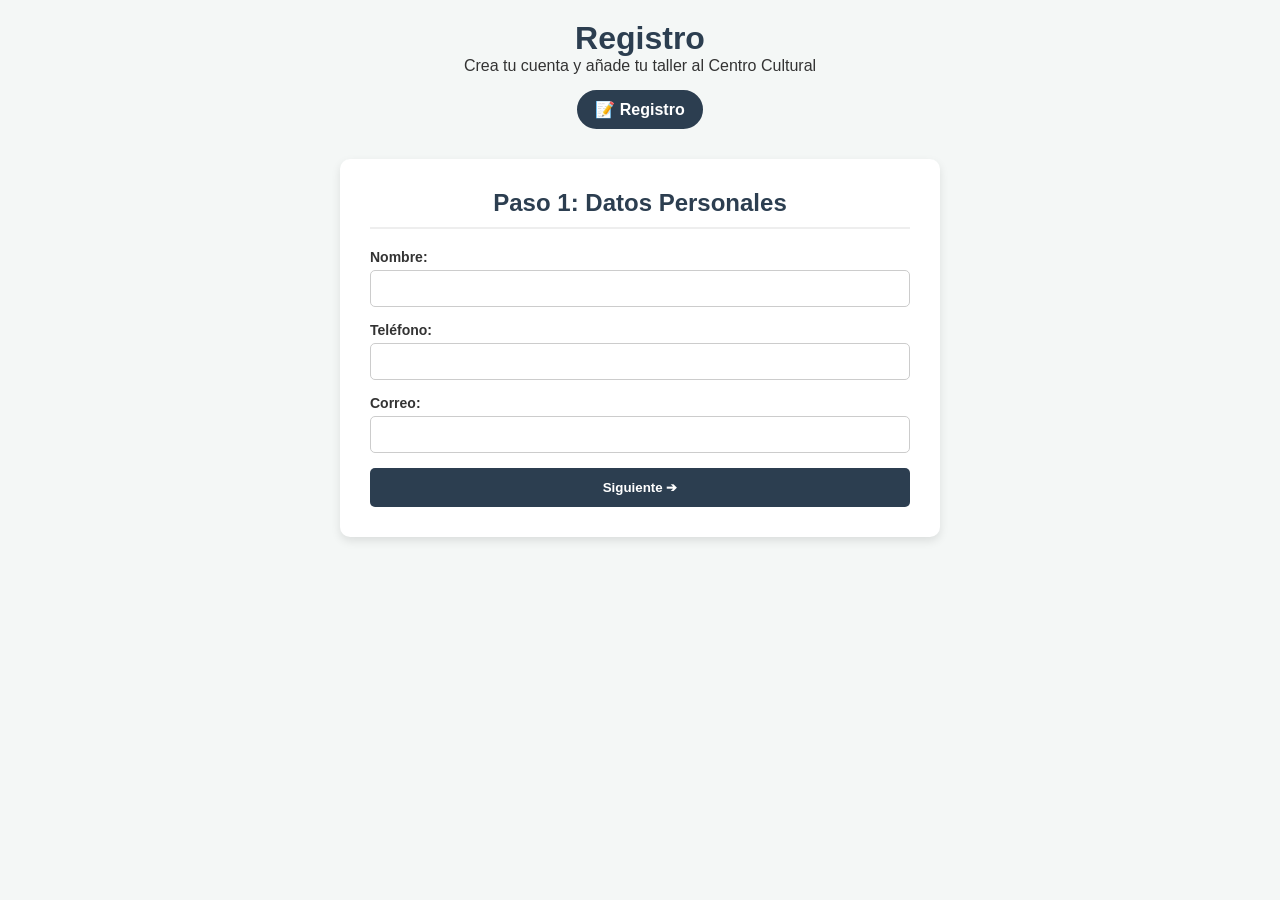
==== index.html @ f99124ad "Update index.html" ====
<!DOCTYPE html>
<html lang="es">

<head>
    <meta charset="UTF-8">
    <meta name="viewport" content="width=device-width, initial-scale=1.0">
    <title>Registro - Centro Cultural</title>
    <link rel="stylesheet" href="registro.css">
</head>

<body>
    <header>
        <h1>Registro</h1>
        <p>Crea tu cuenta y añade tu taller al Centro Cultural</p>
        <nav class="main-nav">
            <a href="registro.html" class="nav-btn active">📝 Registro</a>
        </nav>
    </header>

    <main id="register-spa">
        <div class="form-container">
            <h2 id="form-title">Paso 1: Datos Personales</h2>
            <form id="reg-form" onsubmit="guardarTaller(event)">
                
                <div id="step-1">
                    <div class="form-group"><label>Nombre:</label><input type="text" id="c-name"><span class="error-msg" id="err-c-name"></span></div>
                    <div class="form-group"><label>Teléfono:</label><input type="text" id="c-phone"><span class="error-msg" id="err-c-phone"></span></div>
                    <div class="form-group"><label>Correo:</label><input type="email" id="c-email"><span class="error-msg" id="err-c-email"></span></div>
                    <button type="button" class="btn" onclick="nextStep()">Siguiente ➔</button>
                </div>

                <div id="step-2" style="display: none;">
                    <div class="form-group"><label>Foto URL:</label><input type="url" id="w-img" required></div>
                    <div class="form-group"><label>Nombre del Taller:</label><input type="text" id="w-name"><span class="error-msg" id="err-w-name"></span>
                    </div>
                    <div class="form-group"><label>Descripción:</label><textarea id="w-desc" ></textarea><span class="error-msg" id="err-w-desc"></span></div>
                    <div class="form-group"><label>Actividades (separadas por coma):</label><input type="text"
                            id="w-act"><span class="error-msg" id="err-w-act"></span></div>

                    <div class="form-group">
                        <label>Rubro:</label>
                        <select id="w-cat" required>
                            <option value="">Seleccione...</option>
                            <option value="Gastronomía">Gastronomía</option>
                            <option value="Carpintería">Carpintería</option>
                            <option value="Artesanías">Artesanías</option>
                        </select>
                    </div>

                    <div class="form-group">
                        <label>Tipo:</label>
                        <select id="w-type" onchange="toggleFields()" required>
                            <option value="propio">Propio (Centro Cultural)</option>
                            <option value="particular">Particular</option>
                        </select>
                    </div>

                    <div id="fields-propio" class="cond-box">
                        <div class="form-group"><label>Módulo:</label><input type="number" id="w-mod"><span class="error-msg" id="err-w-mod"></span></div>
                        <div class="form-group"><label>Aula:</label><input type="number" id="w-aula"><span class="error-msg" id="err-w-aula"></span></div>
                    </div>

                    <div id="fields-part" class="cond-box" style="display:none;">
                        <div class="form-group"><label>Dirección:</label><input type="text" id="w-dir"></div>
                        <div class="form-group"><label>Horarios:</label><input type="text" id="w-hrs"></div>
                    </div>

                    <div class="form-group"><label>Teléfono Contacto:</label><input type="text" id="w-tel"><span class="error-msg" id="err-w-tel"></span>
                    </div>
                    <div class="form-group"><label>Redes Sociales:</label><input type="text" id="w-soc" required></div>

                    <div style="display: flex; gap: 10px; margin-top: 15px;">
                        <button type="button" class="btn gray" onclick="prevStep()">Volver</button>
                        <button type="submit" class="btn green">Finalizar</button>
                    </div>
                </div>
            </form>
        </div>
    </main>

    <script src="registro.js"></script>
</body>

</html>
---- registro.css ----
:root { --primary: #2c3e50; --bg: #f4f7f6; }
* { box-sizing: border-box; margin: 0; padding: 0; font-family: 'Segoe UI', sans-serif; }
body { background: var(--bg); padding: 20px; color: #333; }

header { text-align: center; margin-bottom: 30px; }
h1 { color: var(--primary); }
.main-nav { margin-top: 15px; display: flex; justify-content: center; gap: 15px; }
.nav-btn { text-decoration: none; border: 2px solid var(--primary); color: var(--primary); padding: 8px 16px; border-radius: 20px; font-weight: bold; }
.nav-btn:hover, .nav-btn.active { background: var(--primary); color: white; }

.form-container { background: white; max-width: 600px; margin: 0 auto; padding: 30px; border-radius: 10px; box-shadow: 0 4px 10px rgba(0,0,0,0.1); }
h2 { text-align: center; margin-bottom: 20px; color: var(--primary); border-bottom: 2px solid #eee; padding-bottom: 10px;}
.form-group { margin-bottom: 15px; }
.form-group label { display: block; margin-bottom: 5px; font-weight: bold; font-size: 14px; }
input, select, textarea { width: 100%; padding: 10px; border: 1px solid #ccc; border-radius: 5px; }
.cond-box { background: #f9f9f9; padding: 15px; border-left: 4px solid var(--primary); margin-bottom: 15px; }
.btn { width: 100%; padding: 12px; border: none; background: var(--primary); color: white; cursor: pointer; border-radius: 5px; font-weight: bold; }
.btn.gray { background: #95a5a6; }
.btn.green { background: #27ae60; }

/* Estilos para los errores de validación */
.error-msg { color: #ff4d4d; font-size: 13px; margin-top: 5px; display: none; font-weight: 500; }
.input-error { border: 2px solid #ff4d4d !important; background-color: #fff0f0;}
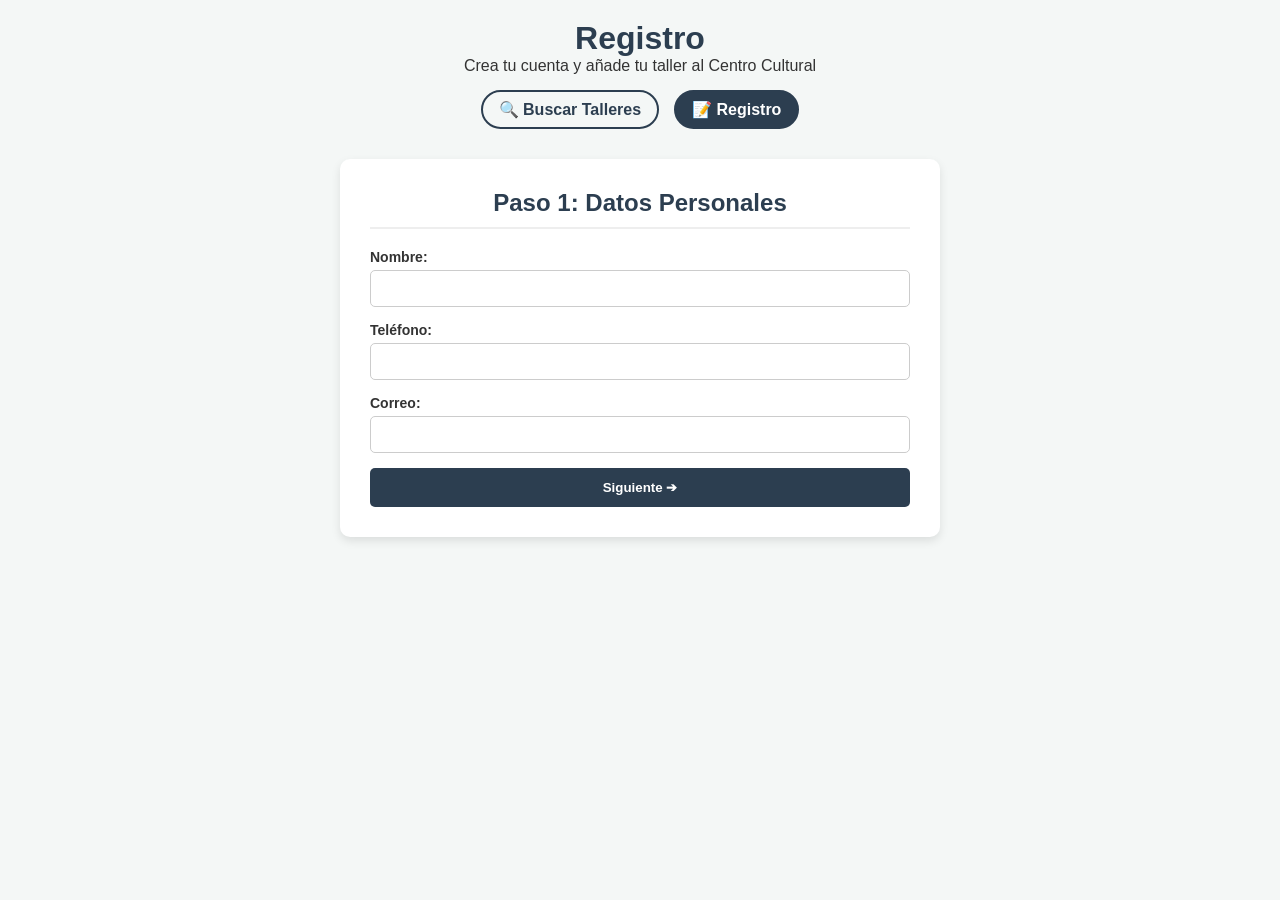
==== commit 13d80eb1: "Update index.html" ====
--- a/index.html
+++ b/index.html
@@ -13,7 +13,8 @@
         <h1>Registro</h1>
         <p>Crea tu cuenta y añade tu taller al Centro Cultural</p>
         <nav class="main-nav">
-            <a href="registro.html" class="nav-btn active">📝 Registro</a>
+            <a href="https://alexisar9.github.io/BuscadorTalleres/" class="nav-btn">🔍 Buscar Talleres</a>
+            <a href="https://alexisar9.github.io/Ingenier-a-de-Software-COM-01-Grupo-7/" class="nav-btn active">📝 Registro</a>
         </nav>
     </header>
 
@@ -26,30 +27,27 @@
                     <div class="form-group"><label>Nombre:</label><input type="text" id="c-name"><span class="error-msg" id="err-c-name"></span></div>
                     <div class="form-group"><label>Teléfono:</label><input type="text" id="c-phone"><span class="error-msg" id="err-c-phone"></span></div>
                     <div class="form-group"><label>Correo:</label><input type="email" id="c-email"><span class="error-msg" id="err-c-email"></span></div>
-                    <button type="button" class="btn" onclick="nextStep()">Siguiente ➔</button>
-                </div>
+                    <button type="button" class="btn" onclick="nextStep()">Siguiente ➔</button></div>
 
                 <div id="step-2" style="display: none;">
-                    <div class="form-group"><label>Foto URL:</label><input type="url" id="w-img" required></div>
-                    <div class="form-group"><label>Nombre del Taller:</label><input type="text" id="w-name"><span class="error-msg" id="err-w-name"></span>
-                    </div>
+                    <div class="form-group"><label>Foto URL:</label><input type="url" id="w-img"><span class="error-msg" id="err-w-img"></span></div>
+                    <div class="form-group"><label>Nombre del Taller:</label><input type="text" id="w-name"><span class="error-msg" id="err-w-name"></span></div>
                     <div class="form-group"><label>Descripción:</label><textarea id="w-desc" ></textarea><span class="error-msg" id="err-w-desc"></span></div>
-                    <div class="form-group"><label>Actividades (separadas por coma):</label><input type="text"
-                            id="w-act"><span class="error-msg" id="err-w-act"></span></div>
+                    <div class="form-group"><label>Actividades (separadas por coma):</label><input type="text" id="w-act"><span class="error-msg" id="err-w-act"></span></div>
 
                     <div class="form-group">
                         <label>Rubro:</label>
-                        <select id="w-cat" required>
+                        <select id="w-cat">
                             <option value="">Seleccione...</option>
                             <option value="Gastronomía">Gastronomía</option>
                             <option value="Carpintería">Carpintería</option>
                             <option value="Artesanías">Artesanías</option>
-                        </select>
+                        </select><span class="error-msg" id="err-w-cat"></span>
                     </div>
 
                     <div class="form-group">
                         <label>Tipo:</label>
-                        <select id="w-type" onchange="toggleFields()" required>
+                        <select id="w-type" onchange="toggleFields()">
                             <option value="propio">Propio (Centro Cultural)</option>
                             <option value="particular">Particular</option>
                         </select>
@@ -67,7 +65,7 @@
 
                     <div class="form-group"><label>Teléfono Contacto:</label><input type="text" id="w-tel"><span class="error-msg" id="err-w-tel"></span>
                     </div>
-                    <div class="form-group"><label>Redes Sociales:</label><input type="text" id="w-soc" required></div>
+                    <div class="form-group"><label>Redes Sociales:</label><input type="text" id="w-soc"><span class="error-msg" id="err-w-soc"></div>
 
                     <div style="display: flex; gap: 10px; margin-top: 15px;">
                         <button type="button" class="btn gray" onclick="prevStep()">Volver</button>
